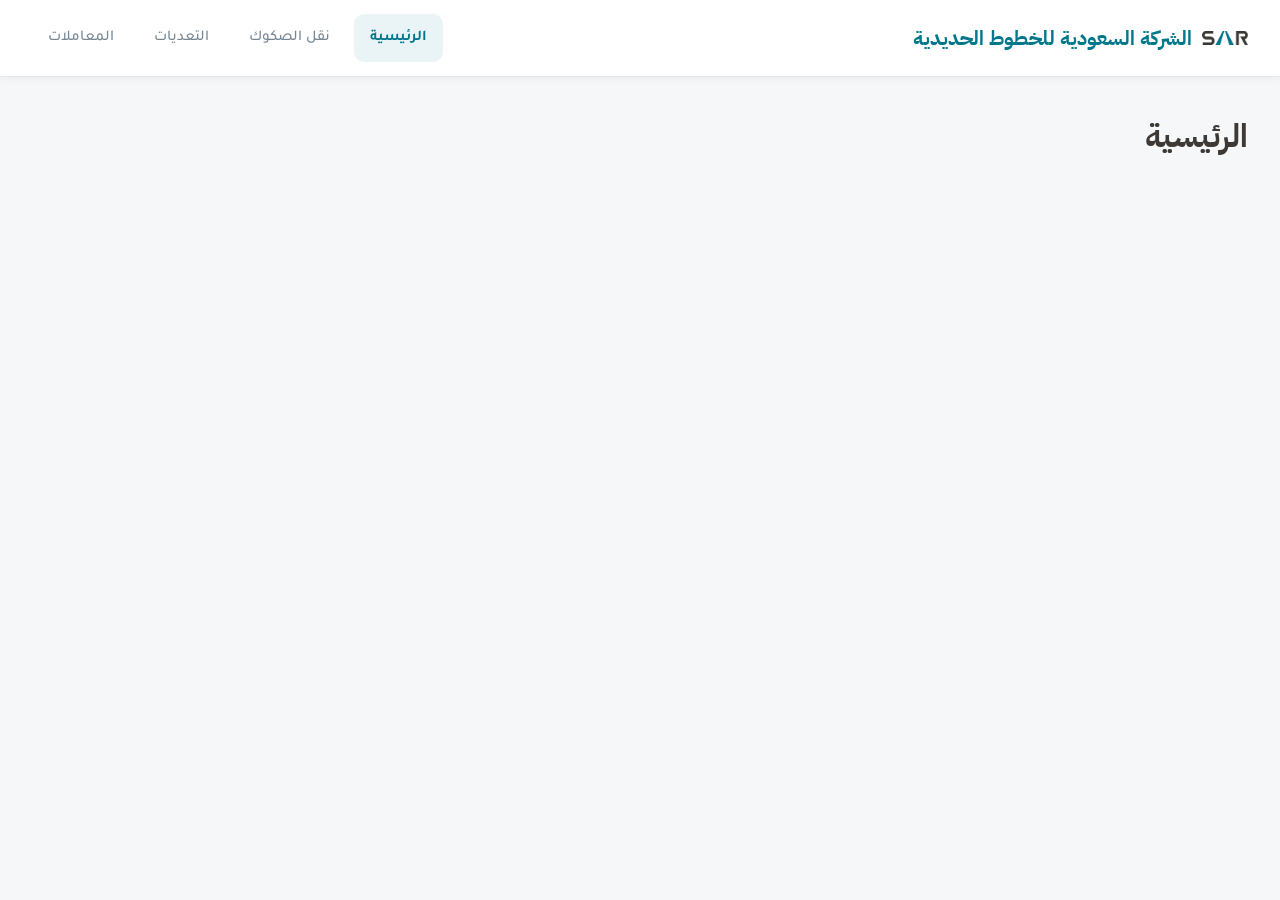
==== index.html @ 2e542bc5 "first commit" ====
<!DOCTYPE html>
<html lang="ar" dir="rtl">
<head>
    <meta charset="UTF-8">
    <meta name="viewport" content="width=device-width, initial-scale=1.0">

<link rel="preconnect" href="https://fonts.googleapis.com">
<link rel="preconnect" href="https://fonts.gstatic.com" crossorigin>
<link
  href="https://fonts.googleapis.com/css2?family=IBM+Plex+Sans+Arabic:wght@400;500;600;700&display=swap"
  rel="stylesheet"
/>
<link
  href="https://fonts.googleapis.com/css2?family=IBM+Plex+Sans+Arabic:wght@400;500;600;700&family=Tajawal:wght@400;500;600;700&display=swap"
  rel="stylesheet"
/>

    <title>نقل الصكوك</title>
    <link rel="stylesheet" href="css/style.css">
  <link rel="stylesheet" href="css/navbar.css">

  <script src="js/navbar.js" defer></script>
  <script src="js/main.js" defer></script>
</head>
<body>
      <!-- تحميل النافبار هنا -->
  <div id="navbar-container"></div>

  <!-- محتوى الصفحة -->
  <main class="main-content">
    <h1>الرئيسية</h1>
  </main>

</body>
</html>
---- css/style.css ----
:root {
  --color-primary: #00778B;
  --color-primary-dark: #3D3935;

  --color-secondary: #C8C9C7;
  --color-secondary-light: #71B2C9;
  --color-secondary-bright: #59CBE8;
  --color-secondary-muted: #768692;

  --color-danger: #CB2C30;
  --color-warning: #F1B434;

  --color-background: #F5F7F8;
  --color-surface: #FFFFFF;

  --color-text: #3D3935;
  --color-text-muted: #768692;
  --color-border: #E5E7EB;

  --border-radius-sm: 6px;
  --border-radius-md: 10px;
  --border-radius-lg: 16px;
}

* {
  box-sizing: border-box;
  padding: 0;
  margin: 0;
}

body {
  margin: 0;
  background-color: var(--color-background);
  color: var(--color-text);
  font-family: "Tajawal", sans-serif;
  line-height: 1.7;
}

button,
a {
  font: inherit;
}

.main-content {
  max-width: 1440px;
  margin-inline: auto;
  padding: 32px;
}

.main-content h1 {
  font-family: "IBM Plex Sans Arabic", sans-serif;
  font-weight: 700;
}

@media (max-width: 768px) {
  .main-content {
    padding: 20px 16px;
  }
}
---- css/navbar.css ----
/* =========================
   Navbar
========================= */

.navbar {
  position: sticky;
  top: 0;
  z-index: 1000;

  width: 100%;
  background-color: var(--color-surface);
  border-bottom: 1px solid var(--color-border);
  box-shadow: 0 2px 8px rgb(61 57 53 / 5%);
}

.navbar__container {
  max-width: 1440px;
  min-height: 76px;
  margin-inline: auto;
  padding-inline: 32px;

  display: flex;
  align-items: center;
  justify-content: space-between;
  gap: 24px;
}

/* =========================
   Brand / Logo
========================= */

.navbar__brand {
  display: inline-flex;
  align-items: center;
  gap: 10px;
  flex-shrink: 0;

  color: var(--color-primary);
  text-decoration: none;
}


.navbar__logo {
  display: flex;
  align-items: center;
  justify-content: center;
  width: 46px;
  height: 46px;
  flex-shrink: 0;
}

.navbar__logo img {
  display: block;
  width: 100%;
  height: 100%;
  object-fit: contain;
}

.navbar__brand-text {
  display: flex;
  flex-direction: column;
  line-height: 1.4;
}

.navbar__brand-name {
  font-family: "IBM Plex Sans Arabic", sans-serif;
  font-size: 20px;
  font-weight: 700;
}

.navbar__brand-caption {
  color: var(--color-text-muted);
  font-size: 12px;
}

/* =========================
   Navigation Links
========================= */

.navbar__nav {
  display: flex;
  align-items: center;
  gap: 8px;
}

.navbar__link {
  display: inline-flex;
  align-items: center;
  justify-content: center;

  padding: 11px 16px;
  border-radius: var(--border-radius-md);

  color: var(--color-text-muted);
  text-decoration: none;
  white-space: nowrap;

  font-size: 15px;
  font-weight: 500;

  transition:
    background-color 0.2s ease,
    color 0.2s ease;
}

.navbar__link:hover {
  color: var(--color-primary);
  background-color: #EAF4F6;
}

.navbar__link.is-active {
  color: var(--color-primary);
  background-color: #EAF4F6;
  font-weight: 700;
}

.navbar__link:focus-visible,
.navbar__brand:focus-visible,
.navbar__toggle:focus-visible {
  outline: 3px solid var(--color-secondary-bright);
  outline-offset: 3px;
}

/* =========================
   Mobile Menu Button
========================= */

.navbar__toggle {
  display: none;
  align-items: center;
  justify-content: center;

  width: 44px;
  height: 44px;
  padding: 0;

  border: 1px solid var(--color-border);
  border-radius: var(--border-radius-md);
  background-color: var(--color-surface);
  color: var(--color-primary);

  cursor: pointer;
}

.navbar__toggle svg {
  width: 24px;
  height: 24px;
}

/* =========================
   Responsive Design
========================= */

@media (max-width: 768px) {
  .navbar__container {
    min-height: 68px;
    padding-inline: 16px;
    flex-wrap: wrap;
    gap: 0;
  }

  .navbar__toggle {
    display: inline-flex;
  }

  .navbar__nav {
    display: none;
    flex-direction: column;
    align-items: stretch;
    gap: 6px;

    width: 100%;
    padding-block: 12px 16px;
  }

  .navbar__nav.is-open {
    display: flex;
  }

  .navbar__link {
    justify-content: flex-start;
    width: 100%;
    padding: 12px 14px;
  }

  .navbar__brand-name {
    font-size: 18px;
  }

  .navbar__brand-caption {
    font-size: 11px;
  }
}

/* احترام إعدادات تقليل الحركة */
@media (prefers-reduced-motion: reduce) {
  .navbar__link {
    transition: none;
  }
}
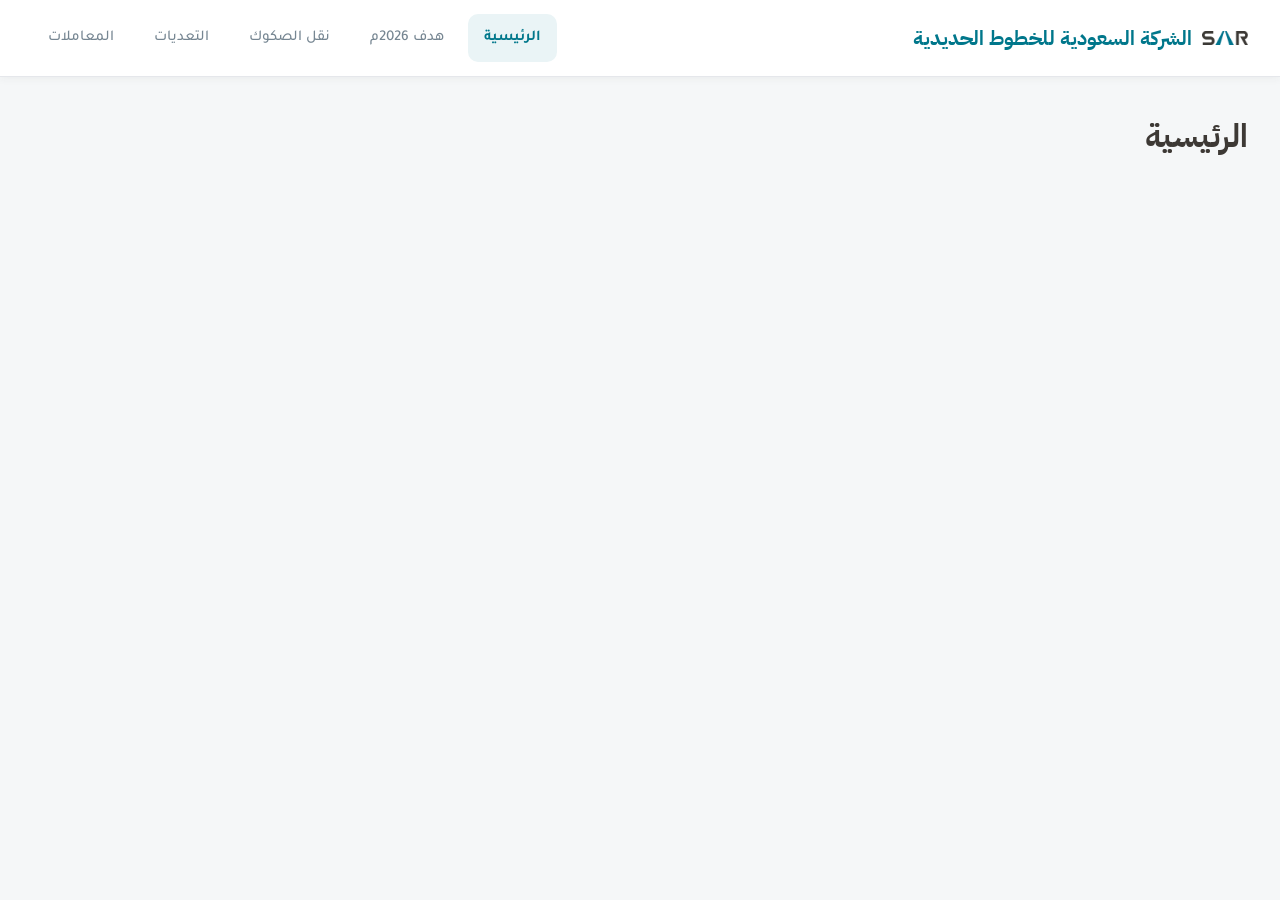
==== commit 4f419b4c: "صفحة 2026" ====
--- a/index.html
+++ b/index.html
@@ -3,6 +3,34 @@
 <head>
     <meta charset="UTF-8">
     <meta name="viewport" content="width=device-width, initial-scale=1.0">
+      <meta name="author" content="سار">
+  <meta name="theme-color" content="#00778B">
+
+  <!-- وصف الصفحة لمحركات البحث -->
+  <meta
+    name="description"
+    content="لوحة تحكم سار لإدارة ومتابعة نقل الصكوك والتعديات ."
+    id="meta-description"
+  >
+
+  <!-- Open Graph: معلومات مشاركة الرابط -->
+  <meta property="og:type" content="website">
+  <meta property="og:site_name" content="سار">
+  <meta property="og:locale" content="ar_SA">
+  <meta property="og:title" content="الرئيسية | سار" id="og-title">
+  <meta
+    property="og:description"
+    content="لوحة تحكم سار لإدارة ومتابعة الأعمال."
+    id="og-description"
+  >
+  <meta property="og:url" content="" id="og-url">
+  <meta property="og:image" content="" id="og-image">
+
+  <!-- Favicon: شعار تبويب المتصفح -->
+  <link rel="icon" type="image/png" href="assets/images/sar-logo.png">
+  <link rel="apple-touch-icon" href="assets/images/sar-logo-s.png">
+
+
 
 <link rel="preconnect" href="https://fonts.googleapis.com">
 <link rel="preconnect" href="https://fonts.gstatic.com" crossorigin>
@@ -17,9 +45,7 @@
 
     <title>نقل الصكوك</title>
     <link rel="stylesheet" href="css/style.css">
-  <link rel="stylesheet" href="css/navbar.css">
 
-  <script src="js/navbar.js" defer></script>
   <script src="js/main.js" defer></script>
 </head>
 <body>
--- a/css/style.css
+++ b/css/style.css
@@ -1,4 +1,4 @@
-
+@import url("./navbar.css");
 :root {
   --color-primary: #00778B;
   --color-primary-dark: #3D3935;
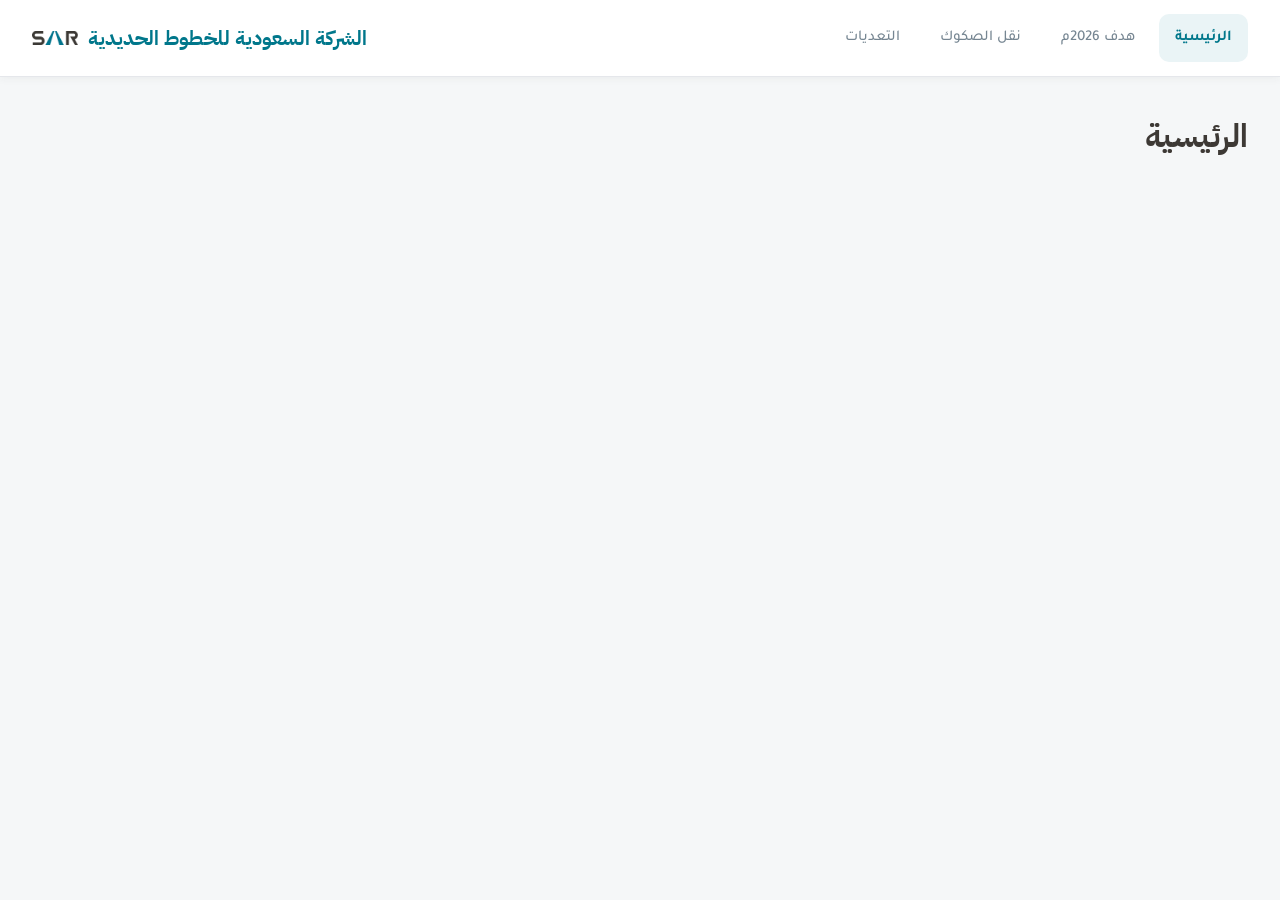
==== commit 924bc071: "اضافة اخر التحديثات واذاضة 2 من المؤشرات" ====
--- a/index.html
+++ b/index.html
@@ -46,7 +46,7 @@
     <title>نقل الصكوك</title>
     <link rel="stylesheet" href="css/style.css">
 
-  <script src="js/main.js" defer></script>
+  <script src="js/main.js" type="module"></script>
 </head>
 <body>
       <!-- تحميل النافبار هنا -->
--- a/css/style.css
+++ b/css/style.css
@@ -1,4 +1,7 @@
 @import url("./navbar.css");
+@import url("./kpis.css");
+@import url("./map.css");
+
 :root {
   --color-primary: #00778B;
   --color-primary-dark: #3D3935;
@@ -35,6 +38,7 @@
   color: var(--color-text);
   font-family: "Tajawal", sans-serif;
   line-height: 1.7;
+
 }
 
 button,
